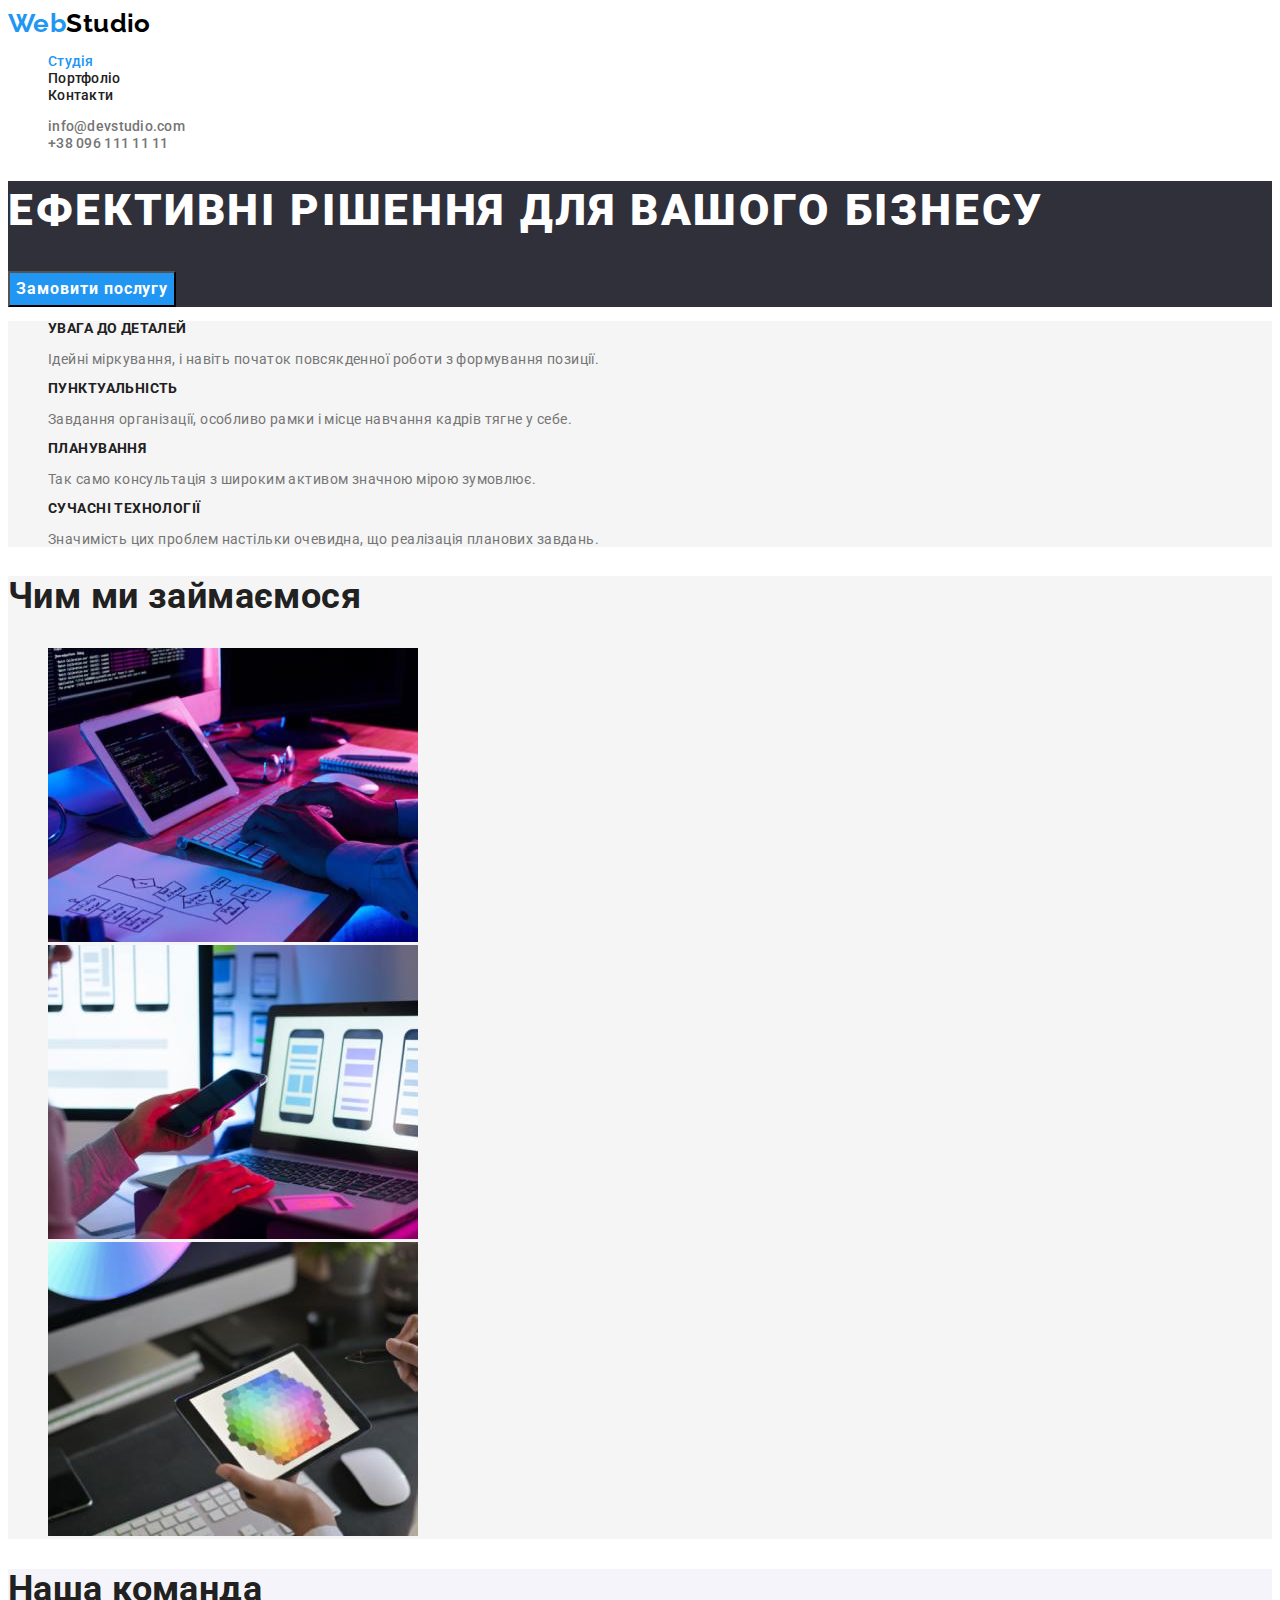
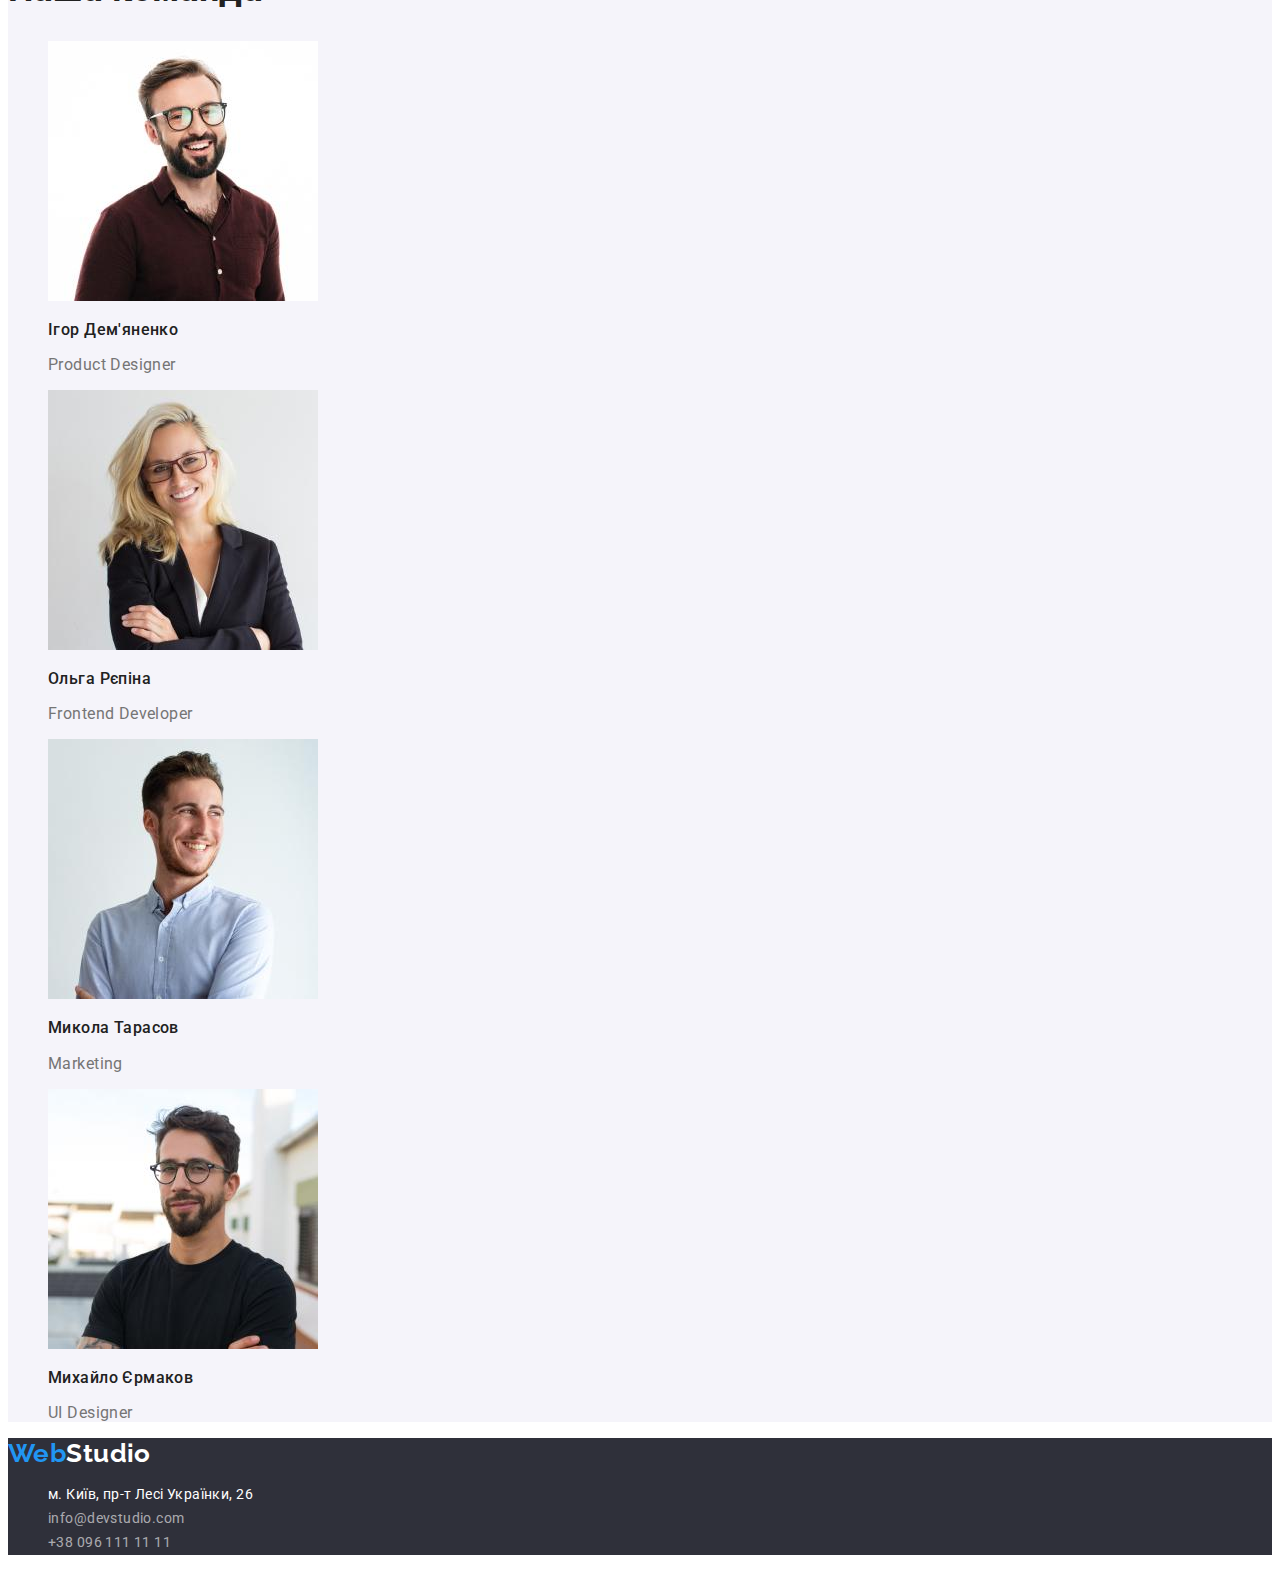
==== index.html @ 2538b4c4 "Added copy from hw-02" ====
<!DOCTYPE html>
<html lang="uk">
  <head>
    <meta charset="UTF-8" />
    <meta http-equiv="X-UA-Compatible" content="IE=edge" />
    <meta name="viewport" content="width=device-width, initial-scale=1.0" />
    <title>WebStudio</title>
    <link rel="stylesheet" href="./css/styles.css" />

    <link rel="preconnect" href="https://fonts.googleapis.com" />
    <link rel="preconnect" href="https://fonts.gstatic.com" crossorigin />
    <link
      href="https://fonts.googleapis.com/css2?family=Raleway:wght@700&family=Roboto:wght@400;500;700;900&display=swap"
      rel="stylesheet"
    />
  </head>
  <body>
    <header>
      <nav>
        <a class="logo" href="./index.html"><span class="logo-accent">Web</span>Studio</a>

        <!-- site-nav -->
        <ul class="site-nav list">
          <li>
            <a class="link site-nav current" href="./index.html">Студія</a>
          </li>
          <li>
            <a class="link" href="./portfolio.html">Портфоліо</a>
          </li>
          <li>
            <a class="link" href="#">Контакти</a>
          </li>
        </ul>
      </nav>

      <ul class="contacts list">
        <li>
          <a class="link" href="info@devstudio.com">info@devstudio.com</a>
        </li>
        <li>
          <a class="link" href="+380961111111">+38 096 111 11 11</a>
        </li>
      </ul>
    </header>
    <main>
      <!-- hero -->
      <section class="hero">
        <h1 class="hero-title">Ефективні рішення для вашого бізнесу</h1>
        <button class="primary-button" type="button">Замовити послугу</button>
      </section>

      <!-- features -->
      <section class="section features">
        <h2 class="section-title visually-hidden">Наші переваги</h2>
        <ul class="feature-list list">
          <li>
            <h3 class="title">Увага до деталей</h3>
            <p>Ідейні міркування, і навіть початок повсякденної роботи з формування позиції.</p>
          </li>
          <li>
            <h3 class="title">Пунктуальність</h3>
            <p>Завдання організації, особливо рамки і місце навчання кадрів тягне у себе.</p>
          </li>
          <li>
            <h3 class="title">Планування</h3>
            <p>Так само консультація з широким активом значною мірою зумовлює.</p>
          </li>
          <li>
            <h3 class="title">Сучасні технології</h3>
            <p>Значимість цих проблем настільки очевидна, що реалізація планових завдань.</p>
          </li>
        </ul>
      </section>
      <!--work-->
      <section class="section work">
        <h2 class="section-title">Чим ми займаємося</h2>
        <ul class="list">
          <li>
            <img src="./images/desktop.jpg" alt="Десктопні додатки" width="370" height="294" />
          </li>
          <li>
            <img src="./images/mobile.jpg" alt="Мобільні додатки" width="370" height="294" />
          </li>
          <li>
            <img src="./images/tablet.jpg" alt="Дизайнерські рішення" width="370" height="294" />
          </li>
        </ul>
      </section>
      <!-- our team -->
      <section class="section team">
        <h2 class="section-title">Наша команда</h2>

        <ul class="team-list list">
          <li>
            <img
              src="./images/man01.jpg"
              alt="Молодий чоловік, шатен з борідкою в окулярах"
              width="270"
              height="260"
            />
            <h3 class="title">Ігор Дем'яненко</h3>
            <p class="profession" lang="en">Product Designer</p>
          </li>

          <li>
            <img
              src="./images/woman02.jpg"
              alt="Молода жінка, блондинка, в окулярах"
              width="270"
              height="260"
            />
            <h3 class="title">Ольга Рєпіна</h3>
            <p class="profession" lang="en">Frontend Developer</p>
          </li>

          <li>
            <img src="./images/man03.jpg" alt="Молодий чоловік, шатен" width="270" height="260" />
            <h3 class="title">Микола Тарасов</h3>
            <p class="profession" lang="en">Marketing</p>
          </li>

          <li>
            <img
              src="./images/man04.jpg"
              alt="Молодий чоловік, брюнет з борідкою в окулярах"
              width="270"
              height="260"
            />
            <h3 class="title">Михайло Єрмаков</h3>
            <p class="profession" lang="en">UI Designer</p>
          </li>
        </ul>
      </section>
    </main>

    <footer class="footer">
      <a class="logo" href="./index.html"><span class="logo-accent">Web</span><span class="logo-foo">Studio<span/></a>

      <address>
        <ul class="contacts-foo list">
          <li>
            <a class="address"
              href="https://goo.gl/maps/CPtrU1FHBa2aNyZL9"
              target="_blank"
              rel="noopener noreferrer nofollow"
              >м. Київ, пр-т Лесі Українки, 26</a
            >
          </li>
          <li>
            <a class="contacts" href="info@devstudio.com">info@devstudio.com</a>
          </li>
          <li>
            <a class="contacts" href="+380961111111">+38 096 111 11 11</a>
          </li>
        </ul>
      </address>
    </footer>
  </body>
</html>
---- css/styles.css ----
:root {
    --color-primary :#757575;
    --color-secondary: #212121;
    --color-accent: #2196F3;
    --color-white: #ffffff;
    --color-black: #000000;
    --color-background: #ffffff;
    --color-background-hero: #2F303A;
    --color-background-work: #F5F5F5;
    --color-background-team: #F5F4FA;
}

body {
color: var(--color-primary); 
background-color: var(--color-background);
font-family: 'Roboto', sans-serif;
font-size: 14px;
letter-spacing: 0.03em;
}

.logo {
color: var(--color-black);
font-family: 'Raleway';
font-weight: 700;
font-size: 26px;   
line-height: 1.2;
text-decoration: none;
}
.logo-accent {
color: var(--color-accent)
}
.list {
    list-style: none;
}
/* site-nav */
.site-nav .link {
color: var(--color-secondary);
font-weight: 500;
line-height: 1.14;
letter-spacing: 0.02em;
text-decoration: none;
}
.site-nav .link:hover,
.site-nav .link:focus {
color: var(--color-accent);
}

.site-nav.current { 
 color: var(--color-accent);
}

.contacts .link {
    color: var(--color-primary);
    font-weight: 500;
    line-height: 1.14;
    letter-spacing: 0.02em;
    text-decoration: none;
}
.contacts .link:hover,
.contacts .link:focus {
 color: var(--color-accent);
}
/* section-hero */

.hero {
    background-color:var(--color-background-hero);
}
.hero-title {
    font-weight: 900;
    font-size: 44px;
    line-height: 1.36;
    letter-spacing: 0.06em;
    text-transform: uppercase;
    color: var(--color-white);
}

.primary-button {
    color: var(--color-white);
    background-color: var(--color-accent);
    font-family: inherit;
    font-weight: 700;
    font-size: 16px;
    line-height: 1.88;
    letter-spacing: 0.06em;
    cursor: pointer;
}
.primary-button:hover,
.primary-button:focus {
 background-color: #188CE8;
}

/* sections */

.features {
    background-color: var(--color-background-work);
}
.section-title{
    font-weight: 700;
    font-size: 36px;
    line-height: 1.16;
    color: var(--color-secondary);
}

.feature-list .title {
    font-weight: 700;
    font-size: 14px;
    line-height: 1.14;
    text-transform: uppercase;
    color: var(--color-secondary);
}
.work {
    background-color: var(--color-background-work);
}
.team {
    background-color: var(--color-background-team);
}
.team-list .title {
    font-weight: 500;
    font-size: 16px;
    line-height: 1.2;
    color: var(--color-secondary);
}
.team-list .profession {
    font-size: 16px;
    line-height: 1.2;
    color: var(--color-primary);
}
/* portfolio */
.visually-hidden {
    position: absolute;
    white-space: nowrap;
    width: 1px;
    height: 1px;
    overflow: hidden;
    border: 0;
    padding: 0;
    clip: rect(0 0 0 0);
    clip-path: inset(50%);
    margin: -1px;
}
.buttons {
    font-family: inherit;
    font-weight: 500;
    font-size: 16px;
    line-height: 1.62;
    letter-spacing: inherit;
    color: var(--color-secondary);
    background-color: var(--color-background-team);
    cursor: pointer;
}
.buttons:hover,
.buttons:focus {
    color: var(--color-white);
    background-color: var(--color-accent);
}
.portfolio-list .title {
    font-weight: 700;
    font-size: 18px;
    line-height: 2;
    letter-spacing: 0.06em;
    color: var(--color-secondary);
}
.portfolio-list .project {
    font-size: 16px;
    line-height: 1.88;
    color: var(--color-primary);
}
.portfolio {
    background-color: var(--color-background-work);
}
/* footer */
.footer {
    background-color: var(--color-background-hero);
}
.logo-foo {
color: var(--color-white);
}
.contacts-foo .address {
    font-style:normal;
    color: var(--color-white);
    line-height: 1.7;
    text-decoration: none;
}

.contacts-foo .contacts {
    font-style: normal;
    line-height: 1.7;
    color: rgba(255, 255, 255, 0.6);
    text-decoration: none;
}
.contacts-foo .contacts:hover,
.contacts-foo .contacts:focus {
    color: var(--color-accent);
}
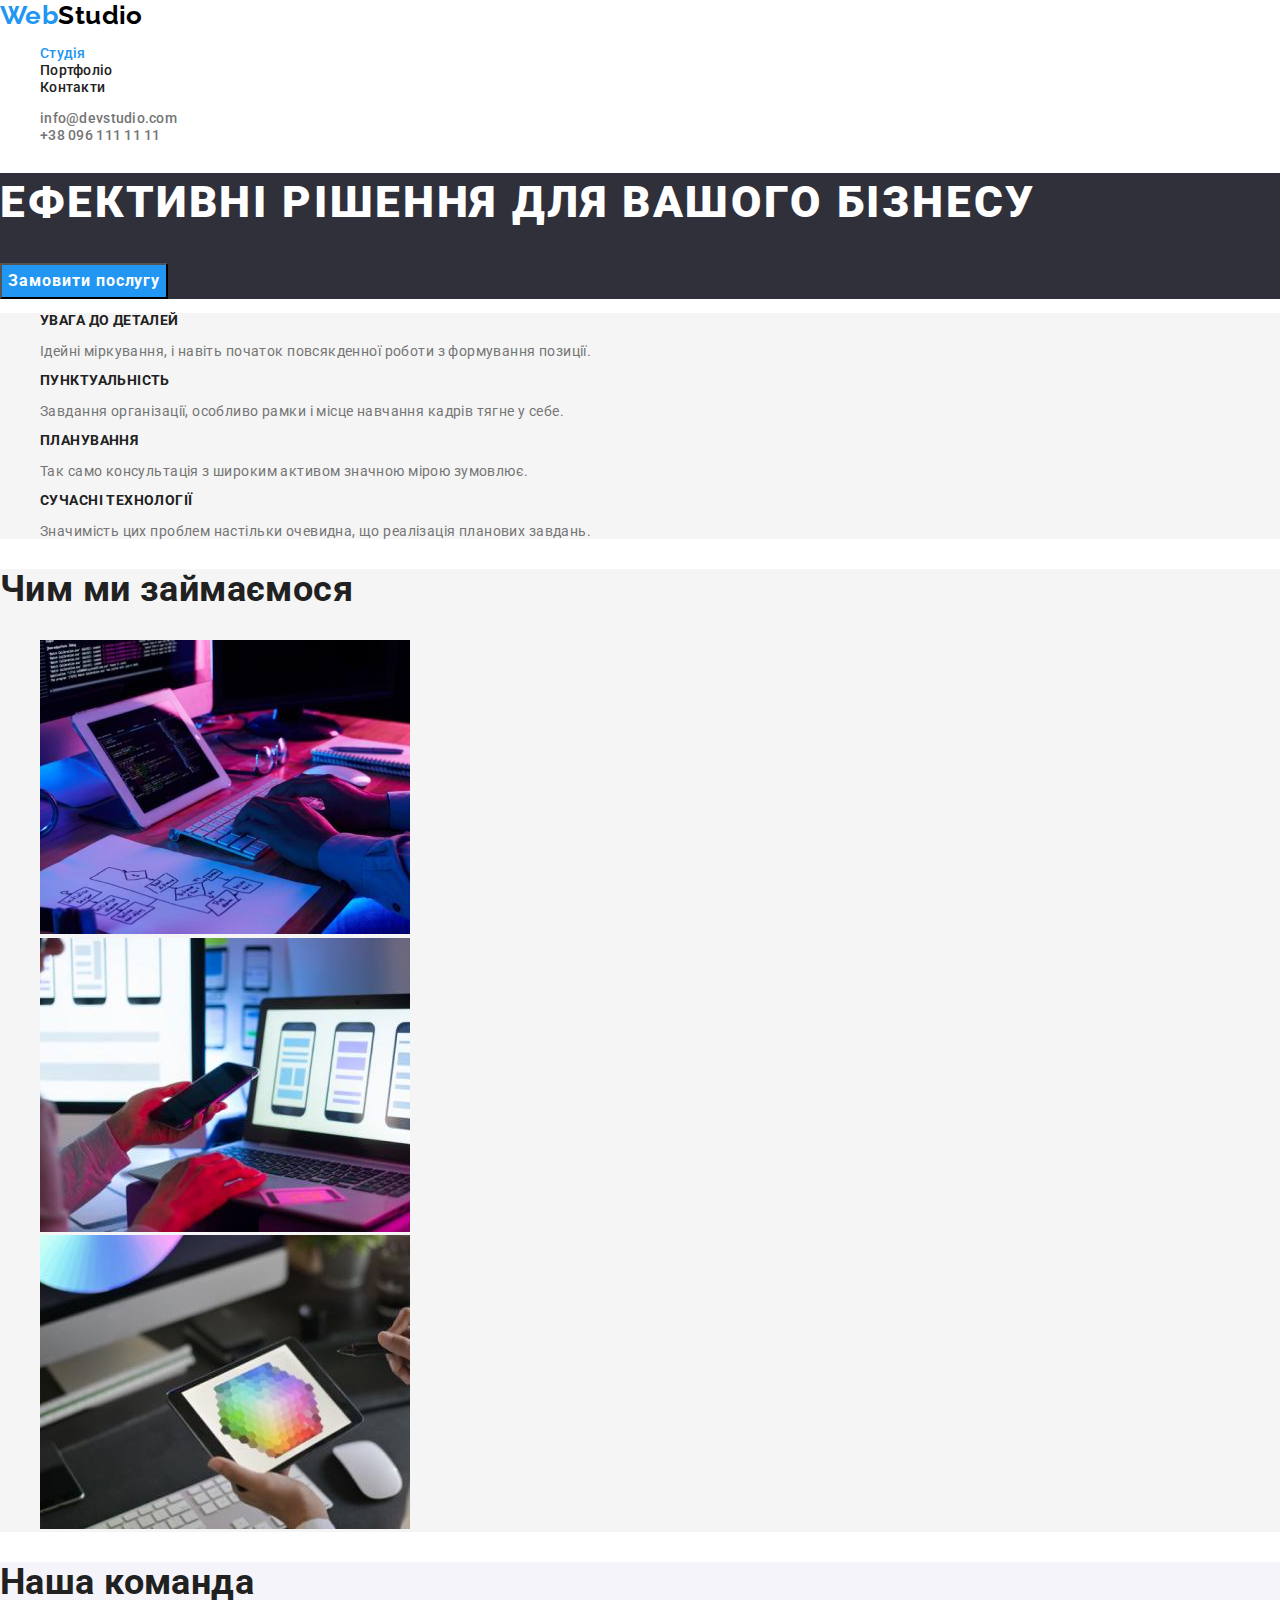
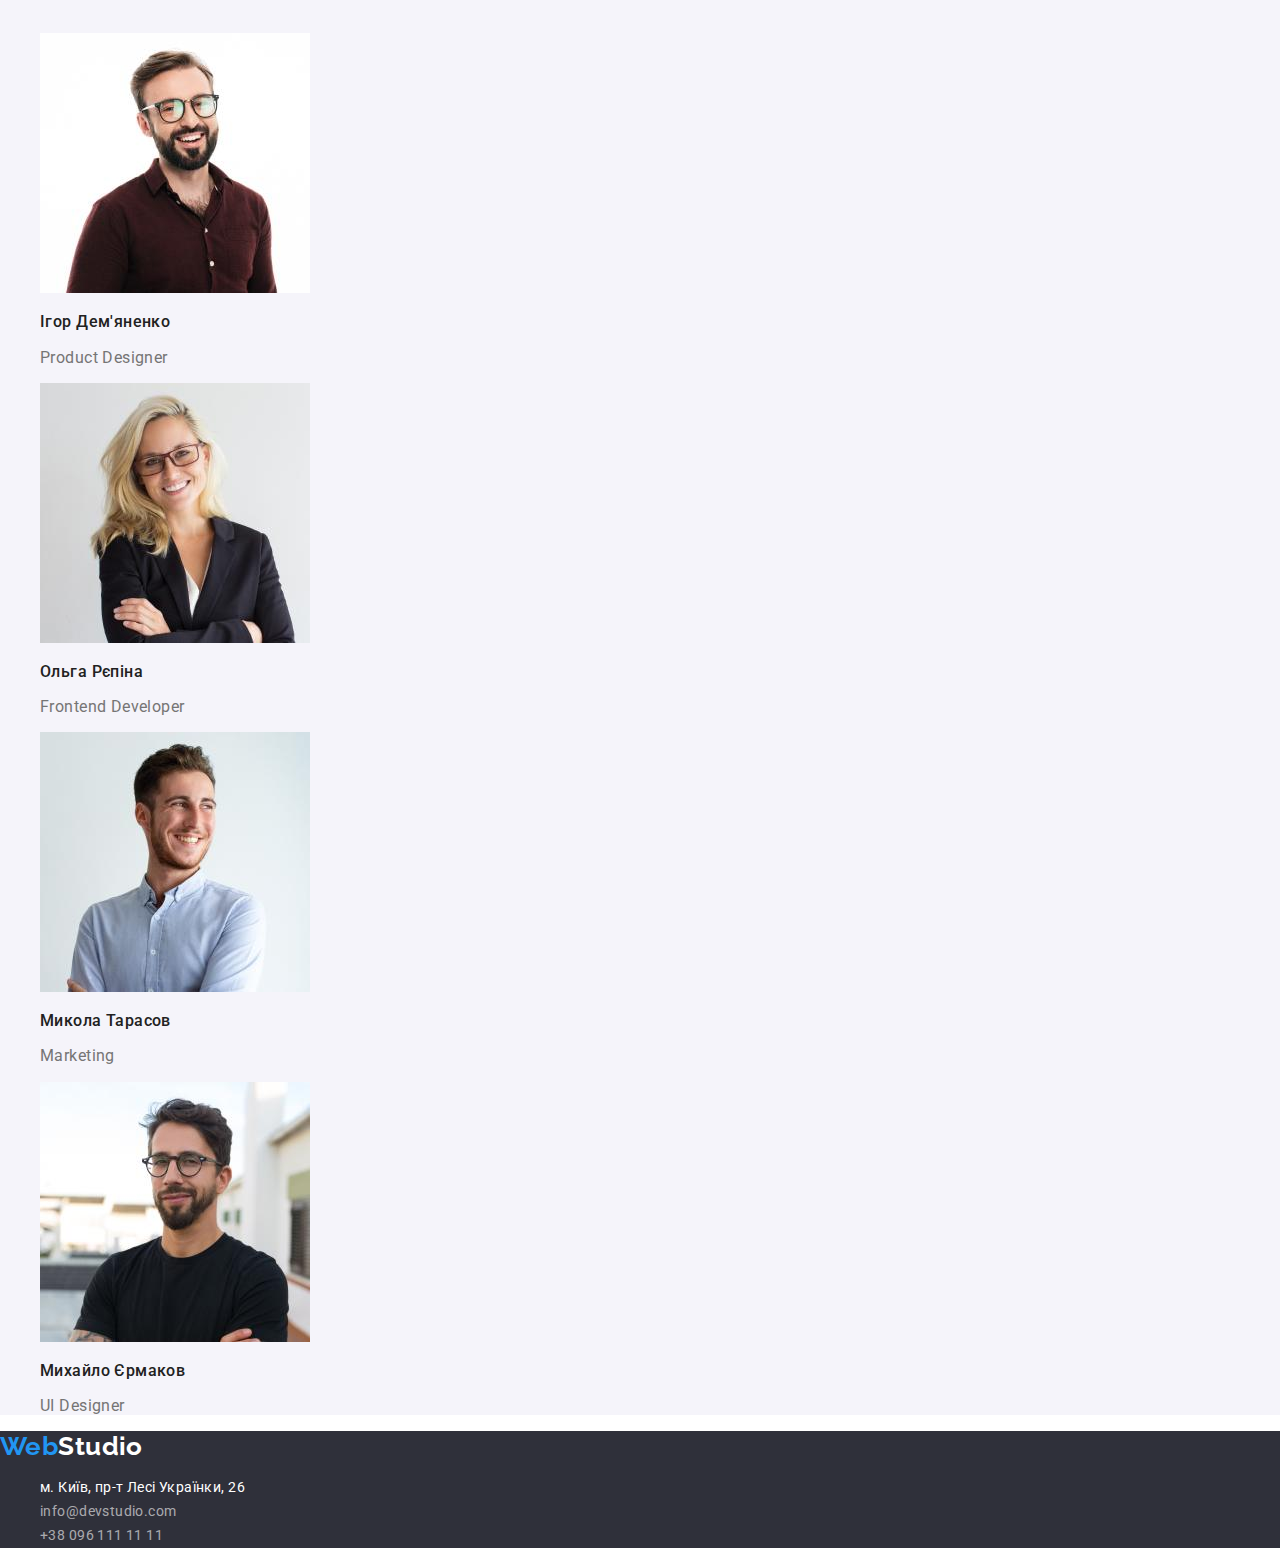
==== commit 4e2af594: "added link normalize" ====
--- a/index.html
+++ b/index.html
@@ -5,6 +5,8 @@
     <meta http-equiv="X-UA-Compatible" content="IE=edge" />
     <meta name="viewport" content="width=device-width, initial-scale=1.0" />
     <title>WebStudio</title>
+    
+    <link rel="stylesheet" href=" https://cdnjs.cloudflare.com/ajax/libs/modern-normalize/1.1.0/modern-normalize.min.css">
     <link rel="stylesheet" href="./css/styles.css" />
 
     <link rel="preconnect" href="https://fonts.googleapis.com" />
@@ -16,6 +18,7 @@
   </head>
   <body>
     <header>
+      <div class="container"> 
       <nav>
         <a class="logo" href="./index.html"><span class="logo-accent">Web</span>Studio</a>
 
@@ -41,7 +44,9 @@
           <a class="link" href="+380961111111">+38 096 111 11 11</a>
         </li>
       </ul>
+    </div> 
     </header>
+    
     <main>
       <!-- hero -->
       <section class="hero">
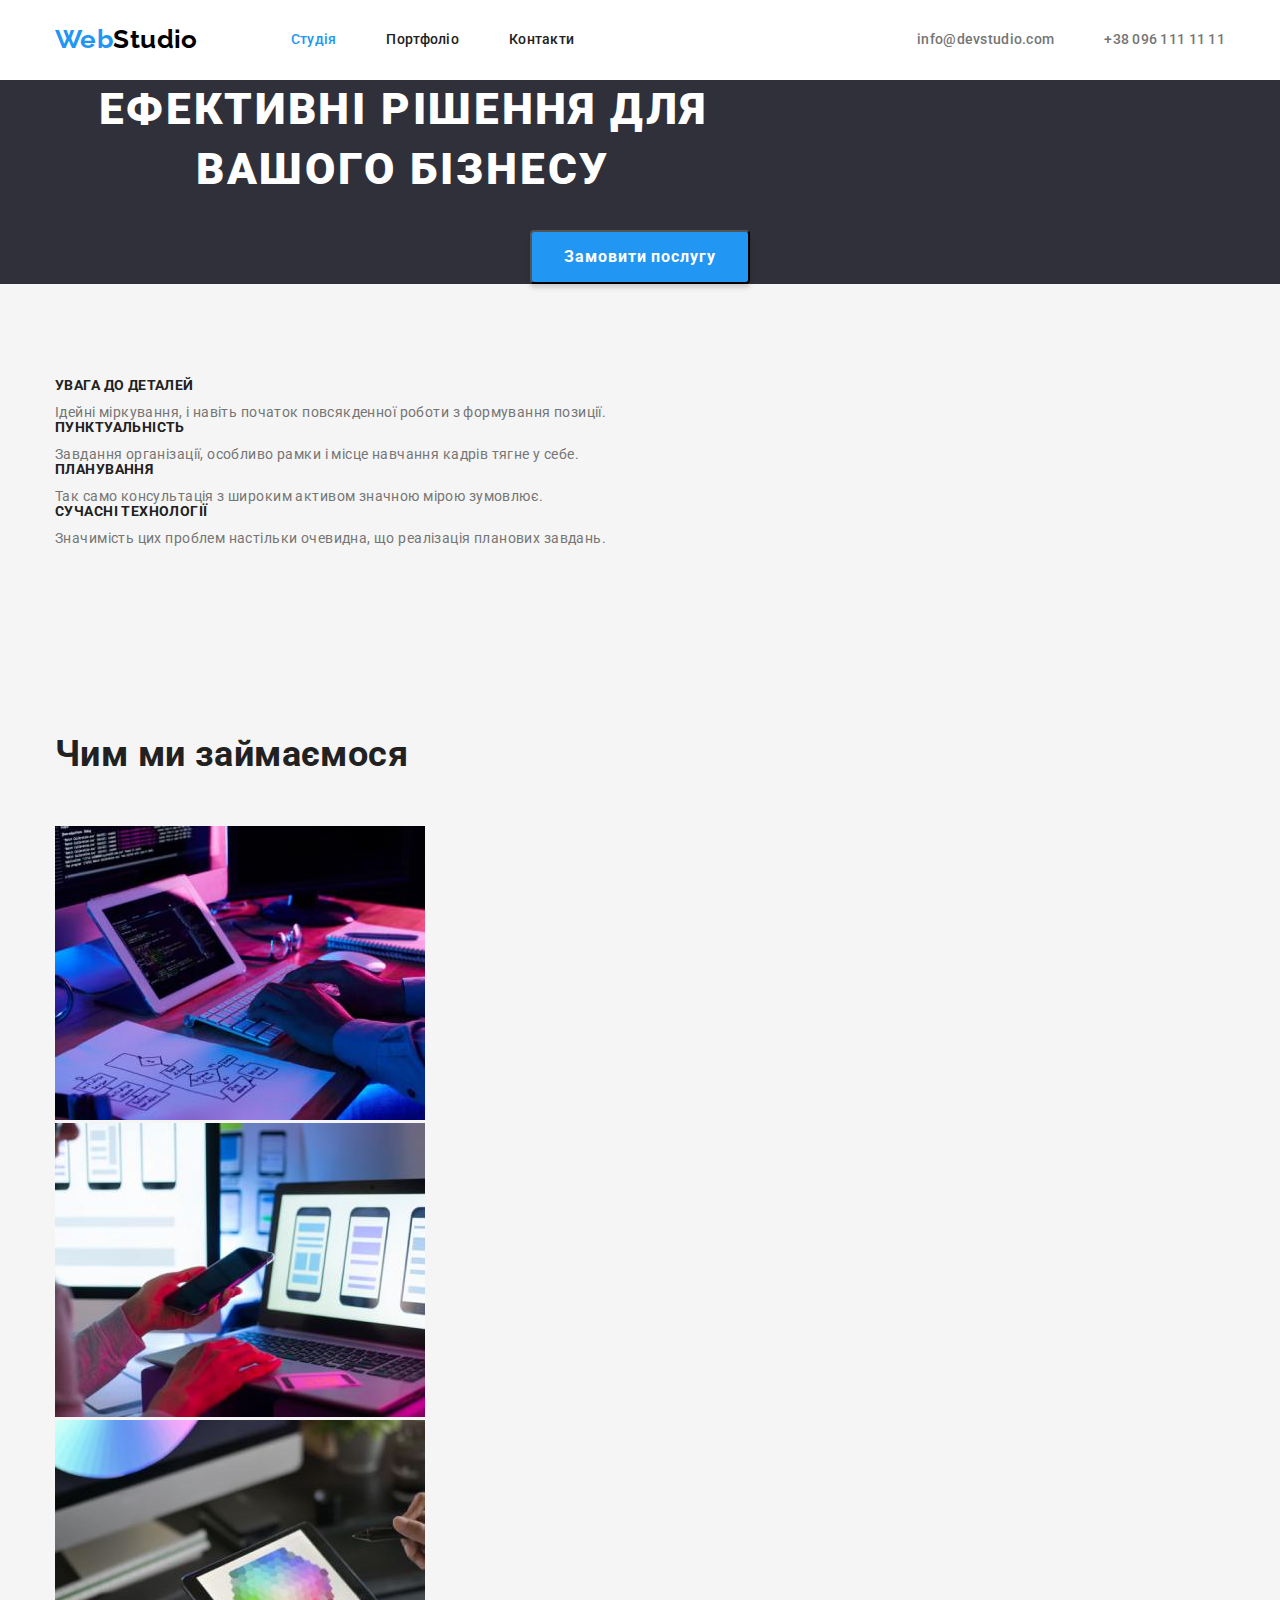
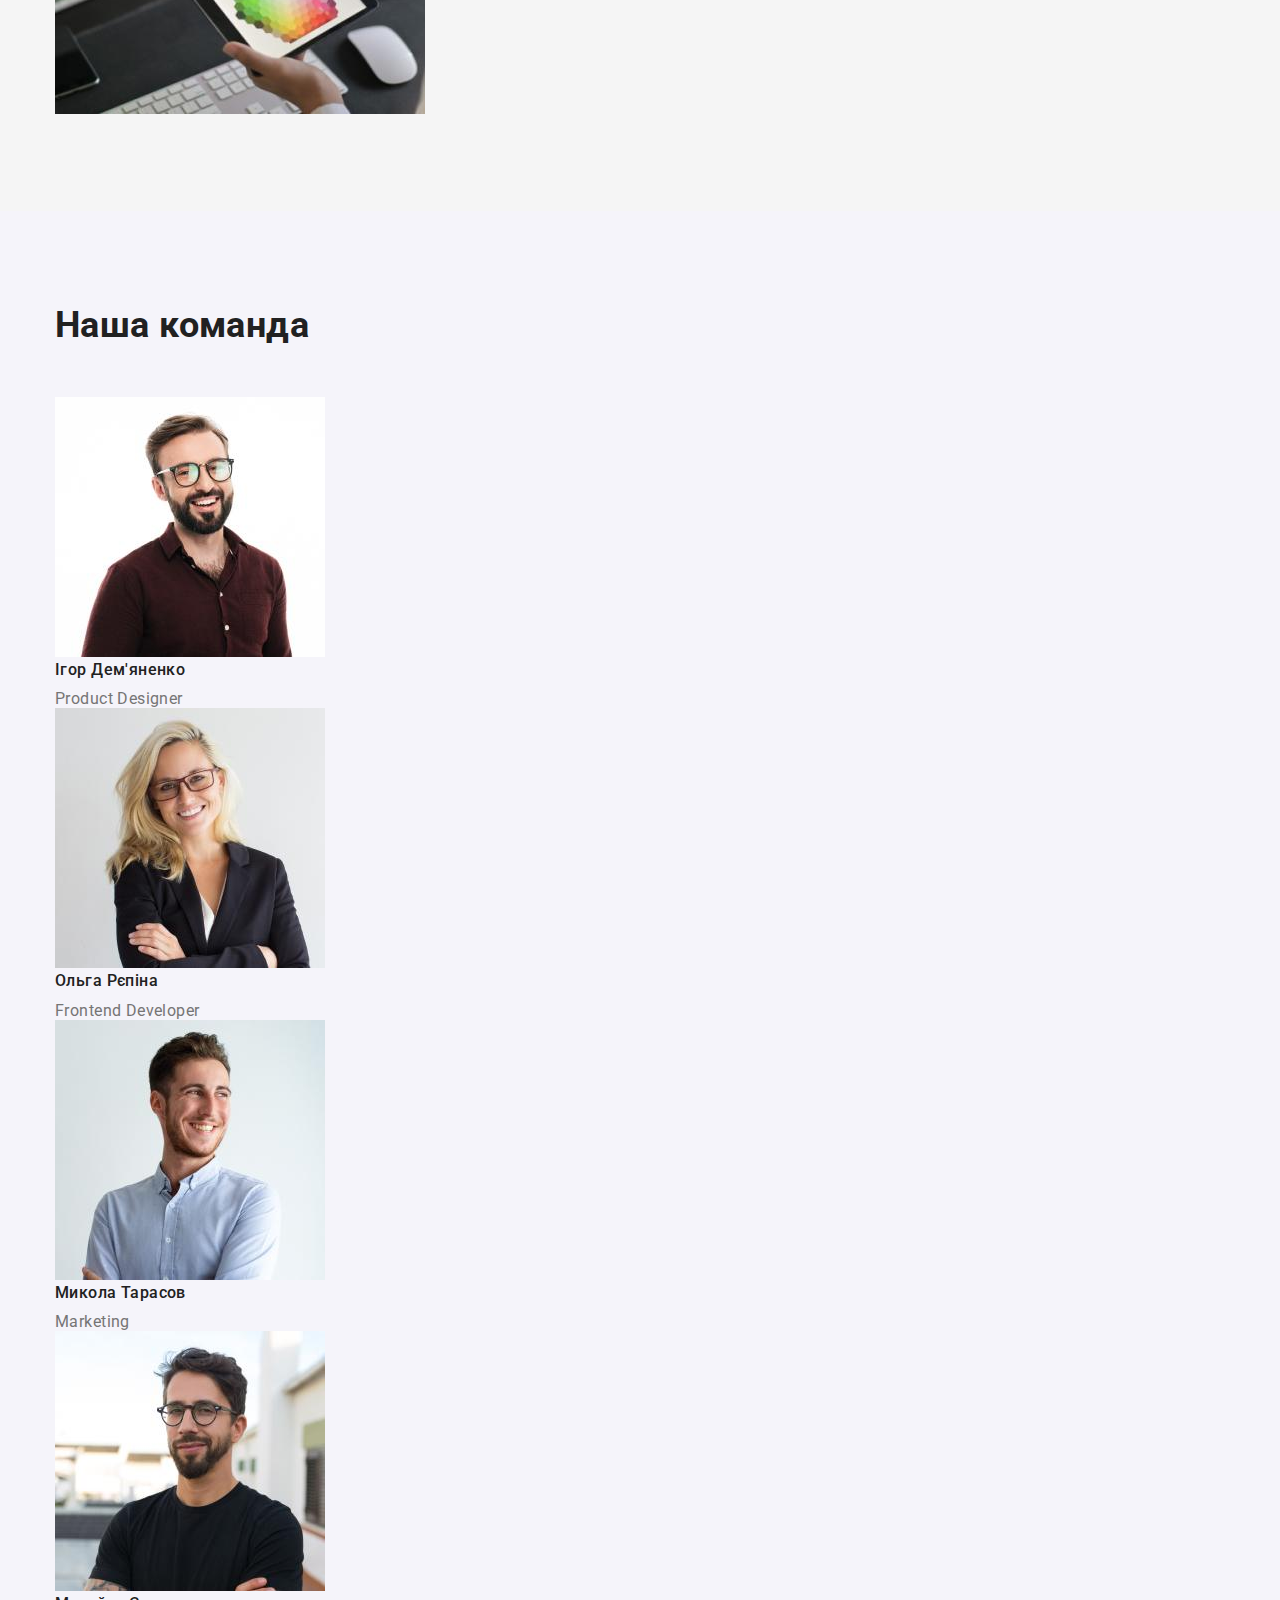
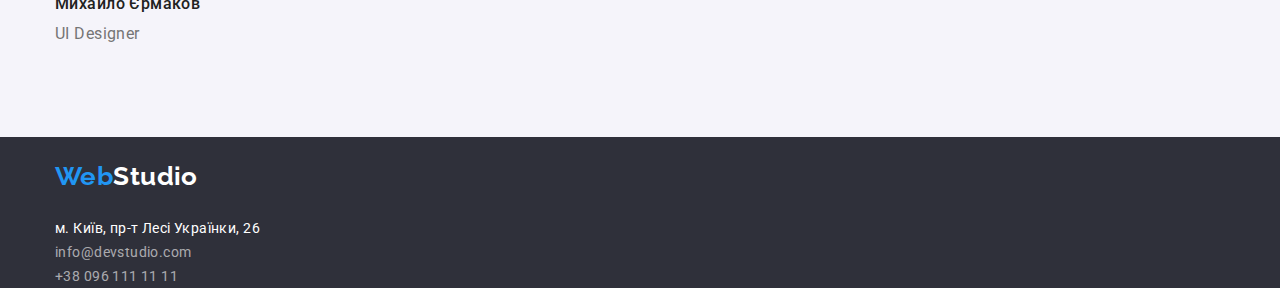
==== commit dbf1b7c6: "added  flexbox" ====
--- a/index.html
+++ b/index.html
@@ -5,8 +5,11 @@
     <meta http-equiv="X-UA-Compatible" content="IE=edge" />
     <meta name="viewport" content="width=device-width, initial-scale=1.0" />
     <title>WebStudio</title>
-    
-    <link rel="stylesheet" href=" https://cdnjs.cloudflare.com/ajax/libs/modern-normalize/1.1.0/modern-normalize.min.css">
+
+    <link
+      rel="stylesheet"
+      href=" https://cdnjs.cloudflare.com/ajax/libs/modern-normalize/1.1.0/modern-normalize.min.css"
+    />
     <link rel="stylesheet" href="./css/styles.css" />
 
     <link rel="preconnect" href="https://fonts.googleapis.com" />
@@ -18,147 +21,190 @@
   </head>
   <body>
     <header>
-      <div class="container"> 
-      <nav>
-        <a class="logo" href="./index.html"><span class="logo-accent">Web</span>Studio</a>
-
-        <!-- site-nav -->
-        <ul class="site-nav list">
-          <li>
-            <a class="link site-nav current" href="./index.html">Студія</a>
-          </li>
-          <li>
-            <a class="link" href="./portfolio.html">Портфоліо</a>
-          </li>
-          <li>
-            <a class="link" href="#">Контакти</a>
-          </li>
-        </ul>
-      </nav>
-
-      <ul class="contacts list">
-        <li>
-          <a class="link" href="info@devstudio.com">info@devstudio.com</a>
-        </li>
-        <li>
-          <a class="link" href="+380961111111">+38 096 111 11 11</a>
-        </li>
-      </ul>
-    </div> 
+      <div class="container">
+        <div class="header-container">
+          <!-- site-nav -->
+          <nav class="header-nav">
+            <a class="logo" href="./index.html"><span class="logo-accent">Web</span>Studio</a>
+
+            <ul class="site-nav list">
+              <li class="item">
+                <a class="link site-nav current" href="./index.html">Студія</a>
+              </li>
+              <li class="item">
+                <a class="link" href="./portfolio.html">Портфоліо</a>
+              </li>
+              <li class="item">
+                <a class="link" href="#">Контакти</a>
+              </li>
+            </ul>
+          </nav>
+          <!-- contacts -->
+          <ul class="contacts list">
+            <li class="item">
+              <a class="link" href="info@devstudio.com">info@devstudio.com</a>
+            </li>
+            <li class="item">
+              <a class="link" href="+380961111111">+38 096 111 11 11</a>
+            </li>
+          </ul>
+        </div>
+      </div>
     </header>
-    
+
     <main>
       <!-- hero -->
       <section class="hero">
-        <h1 class="hero-title">Ефективні рішення для вашого бізнесу</h1>
-        <button class="primary-button" type="button">Замовити послугу</button>
+        <div class="container">
+          <div class="hero-container">
+            <h1 class="hero-title">Ефективні рішення для вашого бізнесу</h1>
+            <button class="primary-button" type="button">Замовити послугу</button>
+          </div>
+        </div>
       </section>
 
       <!-- features -->
       <section class="section features">
-        <h2 class="section-title visually-hidden">Наші переваги</h2>
-        <ul class="feature-list list">
-          <li>
-            <h3 class="title">Увага до деталей</h3>
-            <p>Ідейні міркування, і навіть початок повсякденної роботи з формування позиції.</p>
-          </li>
-          <li>
-            <h3 class="title">Пунктуальність</h3>
-            <p>Завдання організації, особливо рамки і місце навчання кадрів тягне у себе.</p>
-          </li>
-          <li>
-            <h3 class="title">Планування</h3>
-            <p>Так само консультація з широким активом значною мірою зумовлює.</p>
-          </li>
-          <li>
-            <h3 class="title">Сучасні технології</h3>
-            <p>Значимість цих проблем настільки очевидна, що реалізація планових завдань.</p>
-          </li>
-        </ul>
+        <div class="container">
+          <div class="features-container">
+            <h2 class="section-title visually-hidden">Наші переваги</h2>
+            <ul class="feature-list list">
+              <li>
+                <h3 class="title">Увага до деталей</h3>
+                <p class="title-text">
+                  Ідейні міркування, і навіть початок повсякденної роботи з формування позиції.
+                </p>
+              </li>
+              <li>
+                <h3 class="title">Пунктуальність</h3>
+                <p class="title-text">
+                  Завдання організації, особливо рамки і місце навчання кадрів тягне у себе.
+                </p>
+              </li>
+              <li>
+                <h3 class="title">Планування</h3>
+                <p class="title-text">
+                  Так само консультація з широким активом значною мірою зумовлює.
+                </p>
+              </li>
+              <li>
+                <h3 class="title">Сучасні технології</h3>
+                <p class="title-text">
+                  Значимість цих проблем настільки очевидна, що реалізація планових завдань.
+                </p>
+              </li>
+            </ul>
+          </div>
+        </div>
       </section>
       <!--work-->
       <section class="section work">
-        <h2 class="section-title">Чим ми займаємося</h2>
-        <ul class="list">
-          <li>
-            <img src="./images/desktop.jpg" alt="Десктопні додатки" width="370" height="294" />
-          </li>
-          <li>
-            <img src="./images/mobile.jpg" alt="Мобільні додатки" width="370" height="294" />
-          </li>
-          <li>
-            <img src="./images/tablet.jpg" alt="Дизайнерські рішення" width="370" height="294" />
-          </li>
-        </ul>
+        <div class="container">
+          <div class="work-container">
+            <h2 class="section-title">Чим ми займаємося</h2>
+            <ul class="list">
+              <li>
+                <img src="./images/desktop.jpg" alt="Десктопні додатки" width="370" height="294" />
+              </li>
+              <li>
+                <img src="./images/mobile.jpg" alt="Мобільні додатки" width="370" height="294" />
+              </li>
+              <li>
+                <img
+                  src="./images/tablet.jpg"
+                  alt="Дизайнерські рішення"
+                  width="370"
+                  height="294"
+                />
+              </li>
+            </ul>
+          </div>
+        </div>
       </section>
       <!-- our team -->
       <section class="section team">
-        <h2 class="section-title">Наша команда</h2>
-
-        <ul class="team-list list">
-          <li>
-            <img
-              src="./images/man01.jpg"
-              alt="Молодий чоловік, шатен з борідкою в окулярах"
-              width="270"
-              height="260"
-            />
-            <h3 class="title">Ігор Дем'яненко</h3>
-            <p class="profession" lang="en">Product Designer</p>
-          </li>
-
-          <li>
-            <img
-              src="./images/woman02.jpg"
-              alt="Молода жінка, блондинка, в окулярах"
-              width="270"
-              height="260"
-            />
-            <h3 class="title">Ольга Рєпіна</h3>
-            <p class="profession" lang="en">Frontend Developer</p>
-          </li>
-
-          <li>
-            <img src="./images/man03.jpg" alt="Молодий чоловік, шатен" width="270" height="260" />
-            <h3 class="title">Микола Тарасов</h3>
-            <p class="profession" lang="en">Marketing</p>
-          </li>
-
-          <li>
-            <img
-              src="./images/man04.jpg"
-              alt="Молодий чоловік, брюнет з борідкою в окулярах"
-              width="270"
-              height="260"
-            />
-            <h3 class="title">Михайло Єрмаков</h3>
-            <p class="profession" lang="en">UI Designer</p>
-          </li>
-        </ul>
+        <div class="container">
+          <div class="team-container">
+            <h2 class="section-title">Наша команда</h2>
+
+            <ul class="team-list list">
+              <li>
+                <img
+                  src="./images/man01.jpg"
+                  alt="Молодий чоловік, шатен з борідкою в окулярах"
+                  width="270"
+                  height="260"
+                />
+                <h3 class="title">Ігор Дем'яненко</h3>
+                <p class="profession" lang="en">Product Designer</p>
+              </li>
+
+              <li>
+                <img
+                  src="./images/woman02.jpg"
+                  alt="Молода жінка, блондинка, в окулярах"
+                  width="270"
+                  height="260"
+                />
+                <h3 class="title">Ольга Рєпіна</h3>
+                <p class="profession" lang="en">Frontend Developer</p>
+              </li>
+
+              <li>
+                <img
+                  src="./images/man03.jpg"
+                  alt="Молодий чоловік, шатен"
+                  width="270"
+                  height="260"
+                />
+                <h3 class="title">Микола Тарасов</h3>
+                <p class="profession" lang="en">Marketing</p>
+              </li>
+
+              <li>
+                <img
+                  src="./images/man04.jpg"
+                  alt="Молодий чоловік, брюнет з борідкою в окулярах"
+                  width="270"
+                  height="260"
+                />
+                <h3 class="title">Михайло Єрмаков</h3>
+                <p class="profession" lang="en">UI Designer</p>
+              </li>
+            </ul>
+          </div>
+        </div>
       </section>
     </main>
 
     <footer class="footer">
-      <a class="logo" href="./index.html"><span class="logo-accent">Web</span><span class="logo-foo">Studio<span/></a>
-
-      <address>
-        <ul class="contacts-foo list">
-          <li>
-            <a class="address"
-              href="https://goo.gl/maps/CPtrU1FHBa2aNyZL9"
-              target="_blank"
-              rel="noopener noreferrer nofollow"
-              >м. Київ, пр-т Лесі Українки, 26</a
-            >
-          </li>
-          <li>
-            <a class="contacts" href="info@devstudio.com">info@devstudio.com</a>
-          </li>
-          <li>
-            <a class="contacts" href="+380961111111">+38 096 111 11 11</a>
-          </li>
-        </ul>
-      </address>
+      <div class="container">
+        <div class="footer-container">
+          <a class="logo" href="./index.html"
+            ><span class="logo-accent">Web</span><span class="logo-foo">Studio</span></a
+          >
+
+          <address>
+            <ul class="contacts-foo list">
+              <li>
+                <a
+                  class="address"
+                  href="https://goo.gl/maps/CPtrU1FHBa2aNyZL9"
+                  target="_blank"
+                  rel="noopener noreferrer nofollow"
+                  >м. Київ, пр-т Лесі Українки, 26</a
+                >
+              </li>
+              <li>
+                <a class="contacts" href="info@devstudio.com">info@devstudio.com</a>
+              </li>
+              <li>
+                <a class="contacts" href="+380961111111">+38 096 111 11 11</a>
+              </li>
+            </ul>
+          </address>
+        </div>
+      </div>
     </footer>
   </body>
 </html>
--- a/css/styles.css
+++ b/css/styles.css
@@ -11,45 +11,106 @@
 }
 
 body {
-color: var(--color-primary); 
-background-color: var(--color-background);
-font-family: 'Roboto', sans-serif;
-font-size: 14px;
-letter-spacing: 0.03em;
+    color: var(--color-primary); 
+    background-color: var(--color-background);
+    font-family: 'Roboto', sans-serif;
+    font-size: 14px;
+    letter-spacing: 0.03em;
+}
+
+h1,
+h2,
+h3,
+h4,
+h5,
+h6,
+p,
+ul {
+    margin-top: 0;
+    margin-bottom: 0;
+}
+
+.list {
+    padding: 0;
+    margin: 0;
+    list-style: none;
+}
+
+.container {
+    width: 1200px;
+    padding-left: 15px;
+    padding-right: 15px;
+    margin: 0 auto;
+}
+
+.section {
+    padding: 94px 0;
 }
 
 .logo {
-color: var(--color-black);
-font-family: 'Raleway';
-font-weight: 700;
-font-size: 26px;   
-line-height: 1.2;
-text-decoration: none;
+    display: block;
+    padding-top: 24px;
+    padding-bottom: 25px;
+    margin-right: 93px;
+
+    color: var(--color-black);
+    font-family: 'Raleway';
+    font-weight: 700;
+    font-size: 26px;   
+    line-height: 1.2;
+    text-decoration: none;
 }
 .logo-accent {
-color: var(--color-accent)
-}
-.list {
-    list-style: none;
-}
+    color: var(--color-accent)
+}
+
 /* site-nav */
+.header-container {
+    display: flex;
+    align-items: center;
+    justify-content: space-between;
+}
+.header-nav {
+    display: flex;   
+}
+.site-nav {
+    display: flex;
+   
+}
+.site-nav .item:not(:last-child) {
+    margin-right: 50px;
+}
 .site-nav .link {
-color: var(--color-secondary);
-font-weight: 500;
-line-height: 1.14;
-letter-spacing: 0.02em;
-text-decoration: none;
+    display: block;
+    padding-top: 32px;
+    padding-bottom: 32px;
+
+    color: var(--color-secondary);
+    font-weight: 500;
+    line-height: 1.14;
+    letter-spacing: 0.02em;
+    text-decoration: none;
 }
 .site-nav .link:hover,
 .site-nav .link:focus {
-color: var(--color-accent);
+    color: var(--color-accent);
 }
 
 .site-nav.current { 
- color: var(--color-accent);
-}
-
+    color: var(--color-accent);
+}
+
+.contacts {
+    display: flex;
+}
+.contacts .item:not(:last-child) {
+    margin-right: 50px;
+}
 .contacts .link {
+    display: block;
+    padding-top: 32px;
+    padding-bottom: 32px;
+
     color: var(--color-primary);
     font-weight: 500;
     line-height: 1.14;
@@ -58,23 +119,33 @@
 }
 .contacts .link:hover,
 .contacts .link:focus {
- color: var(--color-accent);
+    color: var(--color-accent);
 }
 /* section-hero */
 
 .hero {
     background-color:var(--color-background-hero);
+    text-align: center;
 }
 .hero-title {
+    
     font-weight: 900;
     font-size: 44px;
     line-height: 1.36;
     letter-spacing: 0.06em;
     text-transform: uppercase;
     color: var(--color-white);
+    max-width: 696px;
+    text-align: center;
+    margin-bottom: 30px;
 }
 
 .primary-button {
+    border-radius: 4px;
+    padding: 10px 32px;
+    box-shadow: 0px 4px 4px rgba(0, 0, 0, 0.15);
+    text-align: center;
+
     color: var(--color-white);
     background-color: var(--color-accent);
     font-family: inherit;
@@ -94,11 +165,17 @@
 .features {
     background-color: var(--color-background-work);
 }
+
+.features-container{
+    display: flex;
+    flex-basis: calc((100%-90px/4));
+}
 .section-title{
     font-weight: 700;
     font-size: 36px;
     line-height: 1.16;
     color: var(--color-secondary);
+    margin-bottom: 50px;
 }
 
 .feature-list .title {
@@ -107,10 +184,16 @@
     line-height: 1.14;
     text-transform: uppercase;
     color: var(--color-secondary);
-}
+    margin-bottom: 10px;
+}
+.title {
+
+}
+/* work */
 .work {
     background-color: var(--color-background-work);
 }
+/* team */
 .team {
     background-color: var(--color-background-team);
 }
@@ -119,6 +202,7 @@
     font-size: 16px;
     line-height: 1.2;
     color: var(--color-secondary);
+    margin-bottom: 10px;
 }
 .team-list .profession {
     font-size: 16px;
@@ -138,7 +222,9 @@
     clip-path: inset(50%);
     margin: -1px;
 }
-.buttons {
+.buttons { 
+    border-radius: 4px;
+    padding: 6px 22px;
     font-family: inherit;
     font-weight: 500;
     font-size: 16px;
@@ -147,6 +233,8 @@
     color: var(--color-secondary);
     background-color: var(--color-background-team);
     cursor: pointer;
+    
+    
 }
 .buttons:hover,
 .buttons:focus {
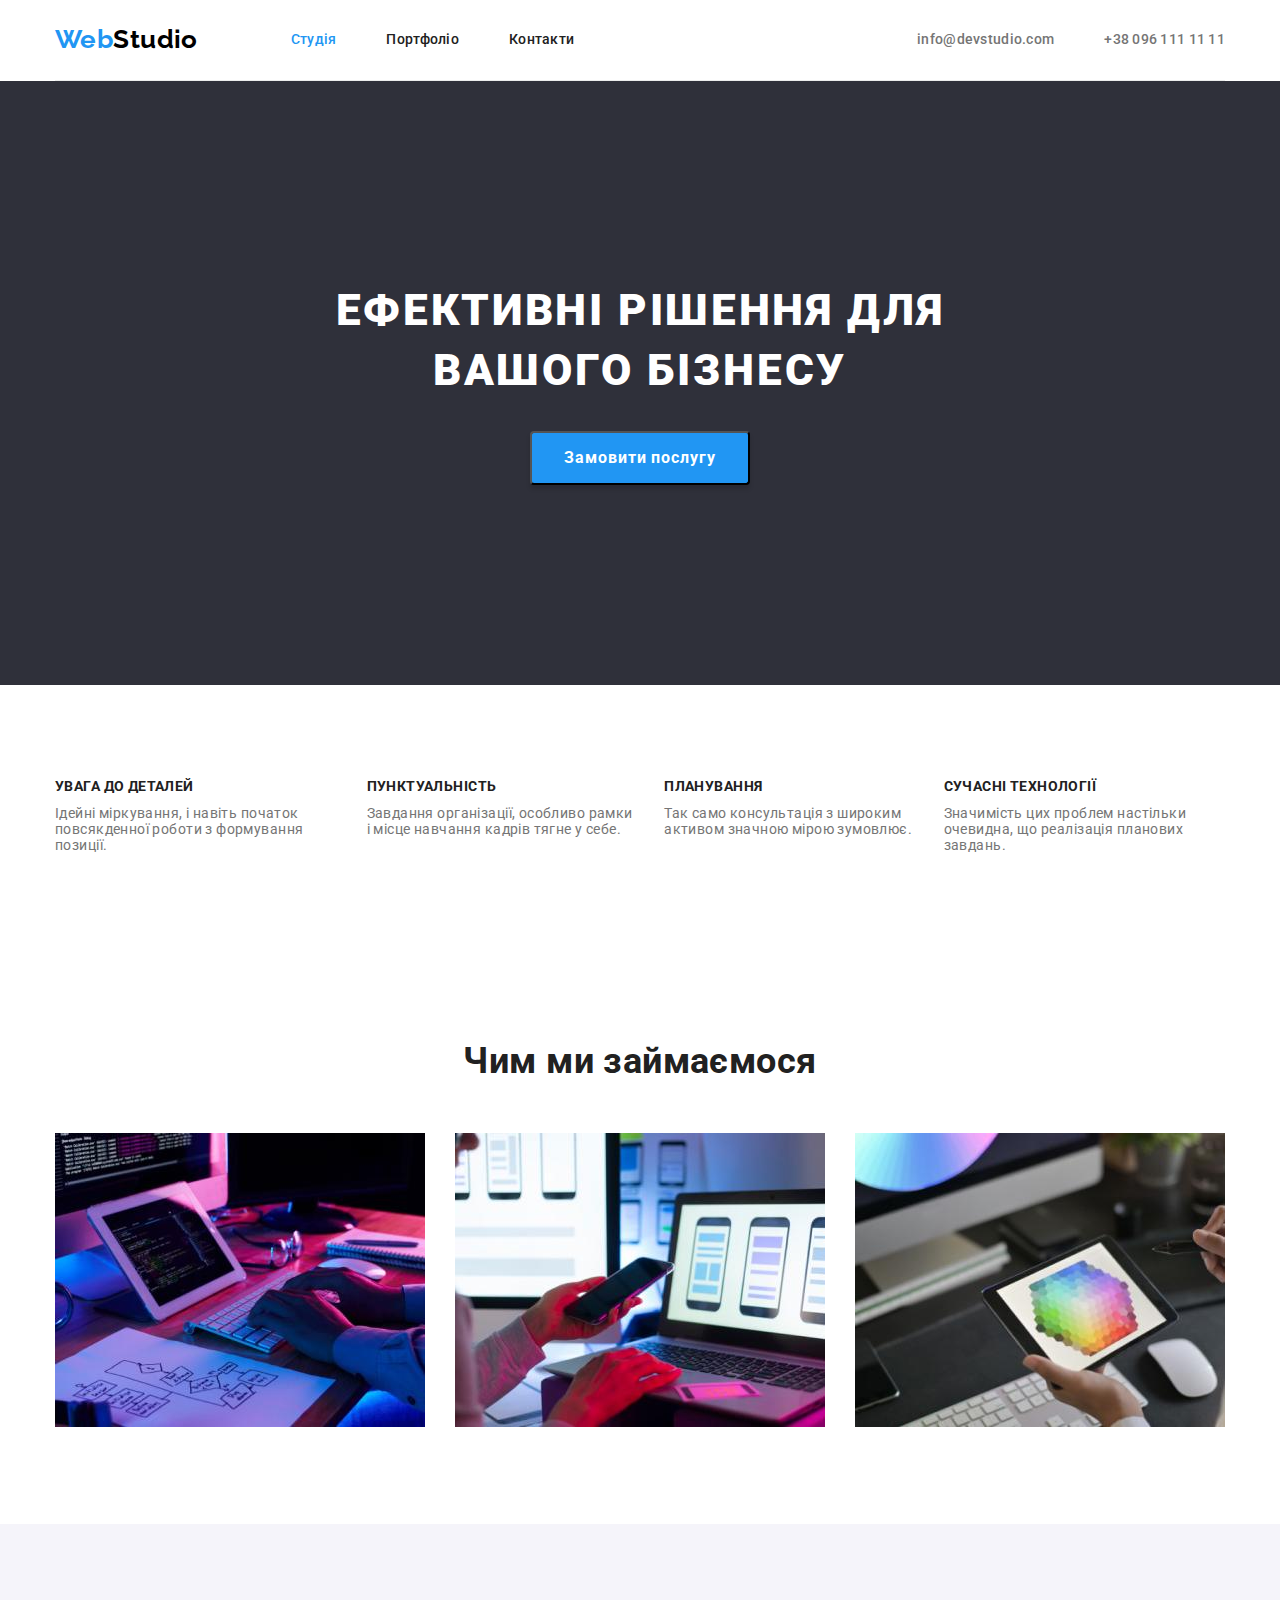
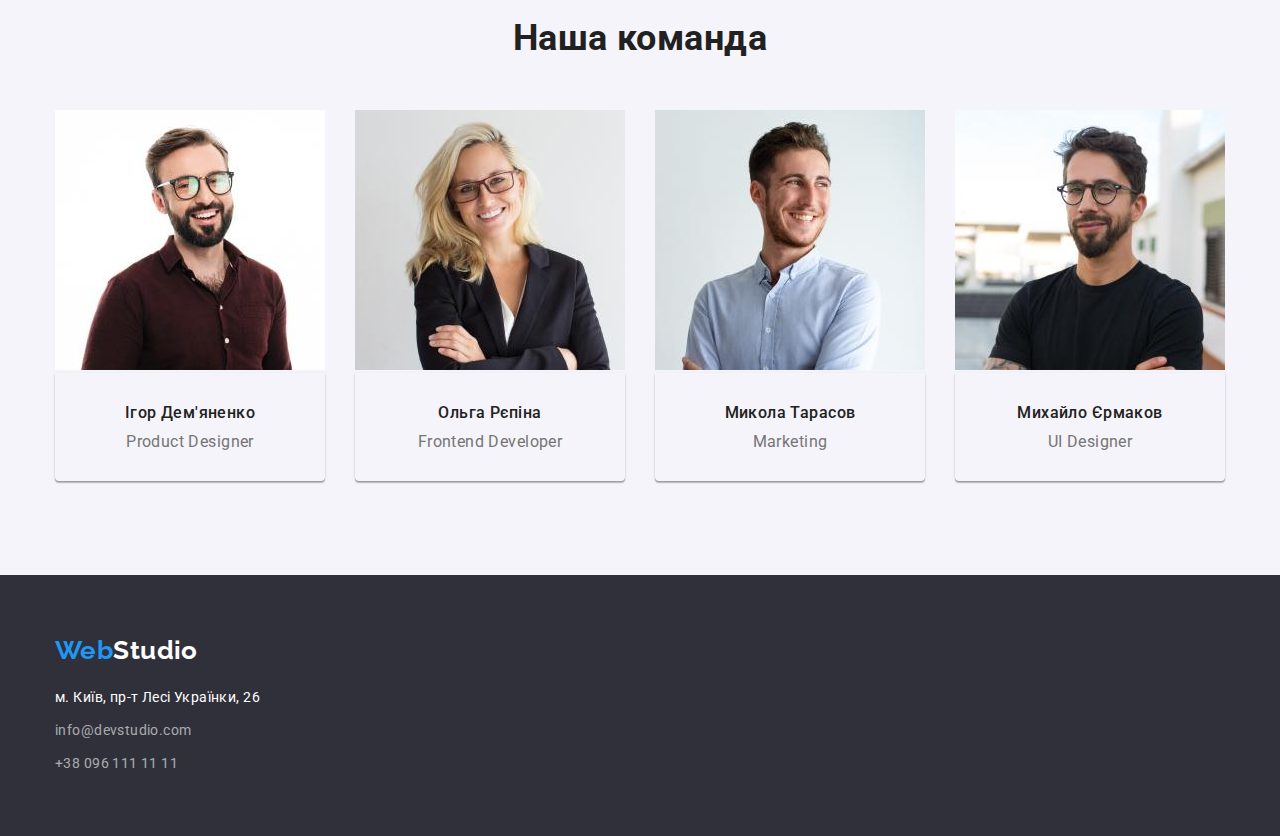
==== commit 2396c079: "finished hw-03" ====
--- a/index.html
+++ b/index.html
@@ -64,7 +64,7 @@
       </section>
 
       <!-- features -->
-      <section class="section features">
+      <section class="section">
         <div class="container">
           <div class="features-container">
             <h2 class="section-title visually-hidden">Наші переваги</h2>
@@ -102,14 +102,14 @@
         <div class="container">
           <div class="work-container">
             <h2 class="section-title">Чим ми займаємося</h2>
-            <ul class="list">
-              <li>
+            <ul class="work-list list">
+              <li class="item">
                 <img src="./images/desktop.jpg" alt="Десктопні додатки" width="370" height="294" />
               </li>
-              <li>
+              <li class="item">
                 <img src="./images/mobile.jpg" alt="Мобільні додатки" width="370" height="294" />
               </li>
-              <li>
+              <li class="item">
                 <img
                   src="./images/tablet.jpg"
                   alt="Дизайнерські рішення"
@@ -135,8 +135,10 @@
                   width="270"
                   height="260"
                 />
-                <h3 class="title">Ігор Дем'яненко</h3>
-                <p class="profession" lang="en">Product Designer</p>
+                <div class="team-card">
+                  <h3 class="title">Ігор Дем'яненко</h3>
+                  <p class="profession" lang="en">Product Designer</p>
+                </div>
               </li>
 
               <li>
@@ -146,8 +148,10 @@
                   width="270"
                   height="260"
                 />
-                <h3 class="title">Ольга Рєпіна</h3>
-                <p class="profession" lang="en">Frontend Developer</p>
+                <div class="team-card">
+                  <h3 class="title">Ольга Рєпіна</h3>
+                  <p class="profession" lang="en">Frontend Developer</p>
+                </div>
               </li>
 
               <li>
@@ -157,8 +161,10 @@
                   width="270"
                   height="260"
                 />
-                <h3 class="title">Микола Тарасов</h3>
-                <p class="profession" lang="en">Marketing</p>
+                <div class="team-card">
+                  <h3 class="title">Микола Тарасов</h3>
+                  <p class="profession" lang="en">Marketing</p>
+                </div>
               </li>
 
               <li>
@@ -168,8 +174,10 @@
                   width="270"
                   height="260"
                 />
-                <h3 class="title">Михайло Єрмаков</h3>
-                <p class="profession" lang="en">UI Designer</p>
+                <div class="team-card">
+                  <h3 class="title">Михайло Єрмаков</h3>
+                  <p class="profession" lang="en">UI Designer</p>
+                </div>
               </li>
             </ul>
           </div>
@@ -180,13 +188,13 @@
     <footer class="footer">
       <div class="container">
         <div class="footer-container">
-          <a class="logo" href="./index.html"
-            ><span class="logo-accent">Web</span><span class="logo-foo">Studio</span></a
+          <a class="logo-footer" href="./index.html"
+            ><span class="logo-accent">Web</span><span class="logo-white">Studio</span></a
           >
 
           <address>
             <ul class="contacts-foo list">
-              <li>
+              <li class="item">
                 <a
                   class="address"
                   href="https://goo.gl/maps/CPtrU1FHBa2aNyZL9"
@@ -195,10 +203,10 @@
                   >м. Київ, пр-т Лесі Українки, 26</a
                 >
               </li>
-              <li>
+              <li class="item">
                 <a class="contacts" href="info@devstudio.com">info@devstudio.com</a>
               </li>
-              <li>
+              <li class="item">
                 <a class="contacts" href="+380961111111">+38 096 111 11 11</a>
               </li>
             </ul>
--- a/css/styles.css
+++ b/css/styles.css
@@ -30,6 +30,12 @@
     margin-bottom: 0;
 }
 
+.img {
+    display: block;
+    max-width: 100%;
+    height: auto;
+}
+
 .list {
     padding: 0;
     margin: 0;
@@ -46,7 +52,7 @@
 .section {
     padding: 94px 0;
 }
-
+/* logo */
 .logo {
     display: block;
     padding-top: 24px;
@@ -69,6 +75,9 @@
     display: flex;
     align-items: center;
     justify-content: space-between;
+
+    border-bottom: 1px solid #ECECEC;
+
 }
 .header-nav {
     display: flex;   
@@ -126,18 +135,23 @@
 .hero {
     background-color:var(--color-background-hero);
     text-align: center;
+    padding-top: 200px;
 }
 .hero-title {
     
+    margin: auto;
+    margin-bottom: 30px; 
+    max-width: 696px;
+
     font-weight: 900;
     font-size: 44px;
     line-height: 1.36;
     letter-spacing: 0.06em;
     text-transform: uppercase;
     color: var(--color-white);
-    max-width: 696px;
-    text-align: center;
-    margin-bottom: 30px;
+   
+    text-align: center;
+    
 }
 
 .primary-button {
@@ -145,6 +159,7 @@
     padding: 10px 32px;
     box-shadow: 0px 4px 4px rgba(0, 0, 0, 0.15);
     text-align: center;
+    margin-bottom: 200px;
 
     color: var(--color-white);
     background-color: var(--color-accent);
@@ -162,13 +177,11 @@
 
 /* sections */
 
-.features {
-    background-color: var(--color-background-work);
-}
-
-.features-container{
-    display: flex;
-    flex-basis: calc((100%-90px/4));
+.feature-list {
+    display: flex;
+    flex-basis: calc((100%-90px)/4);
+    gap: 30px;
+
 }
 .section-title{
     font-weight: 700;
@@ -176,6 +189,7 @@
     line-height: 1.16;
     color: var(--color-secondary);
     margin-bottom: 50px;
+    text-align: center;
 }
 
 .feature-list .title {
@@ -186,30 +200,47 @@
     color: var(--color-secondary);
     margin-bottom: 10px;
 }
-.title {
-
-}
+
 /* work */
-.work {
-    background-color: var(--color-background-work);
-}
+
+.work-list {
+    display: flex;
+    flex-basis: calc((100%-60px)/3);
+    gap: 30px;
+}
+
 /* team */
+
 .team {
     background-color: var(--color-background-team);
 }
+.team-list {
+    display: flex;
+    flex-basis: calc((100%-90px)/4);
+    gap: 30px;
+}
+.team-card {
+    padding: 30px 0;
+    box-shadow: 0px 1px 3px rgba(0, 0, 0, 0.12), 0px 1px 1px rgba(0, 0, 0, 0.14), 0px 2px 1px rgba(0, 0, 0, 0.2);
+    border-radius: 0px 0px 4px 4px;
+    text-align: center;
+}
 .team-list .title {
     font-weight: 500;
     font-size: 16px;
     line-height: 1.2;
     color: var(--color-secondary);
     margin-bottom: 10px;
+
 }
 .team-list .profession {
     font-size: 16px;
     line-height: 1.2;
     color: var(--color-primary);
 }
+
 /* portfolio */
+
 .visually-hidden {
     position: absolute;
     white-space: nowrap;
@@ -223,8 +254,10 @@
     margin: -1px;
 }
 .buttons { 
+    border: none;
     border-radius: 4px;
     padding: 6px 22px;
+
     font-family: inherit;
     font-weight: 500;
     font-size: 16px;
@@ -241,40 +274,83 @@
     color: var(--color-white);
     background-color: var(--color-accent);
 }
+.buttons-list {
+   display: flex; 
+   justify-content: center;
+   margin-bottom: 50px;
+
+}
+.buttons-list .item:not(:last-child) {
+    margin-right: 8px;
+}
+
 .portfolio-list .title {
     font-weight: 700;
     font-size: 18px;
     line-height: 2;
     letter-spacing: 0.06em;
     color: var(--color-secondary);
+    margin-bottom: 4px;
 }
 .portfolio-list .project {
     font-size: 16px;
     line-height: 1.88;
     color: var(--color-primary);
 }
-.portfolio {
-    background-color: var(--color-background-work);
-}
+
+.portfolio-list {
+    display: flex;
+    flex-wrap: wrap;
+    flex-basis: calc((100%-60)/3);
+    gap: 30px;
+}
+
+.portfolio-card {
+    padding: 20px 24px;
+    border: 1px solid #eeeeee;
+    background-color: var(--color-white);
+}
+
 /* footer */
+
 .footer {
     background-color: var(--color-background-hero);
-}
-.logo-foo {
-color: var(--color-white);
+    padding: 60px 0;
+}
+
+.logo-footer {
+    display: block;
+    margin-bottom: 20px;
+
+    font-family: 'Raleway';
+    font-weight: 700;
+    font-size: 26px;
+    line-height: 1.2;
+    text-decoration: none;
+}
+
+.logo-white {
+    color: var(--color-white);
+} 
+.contacts-foo .item:not(:last-child) {
+    margin-bottom: 9px;
+
 }
 .contacts-foo .address {
     font-style:normal;
     color: var(--color-white);
     line-height: 1.7;
     text-decoration: none;
+   
 }
 
 .contacts-foo .contacts {
+    display: block;
     font-style: normal;
     line-height: 1.7;
     color: rgba(255, 255, 255, 0.6);
     text-decoration: none;
+    
 }
 .contacts-foo .contacts:hover,
 .contacts-foo .contacts:focus {
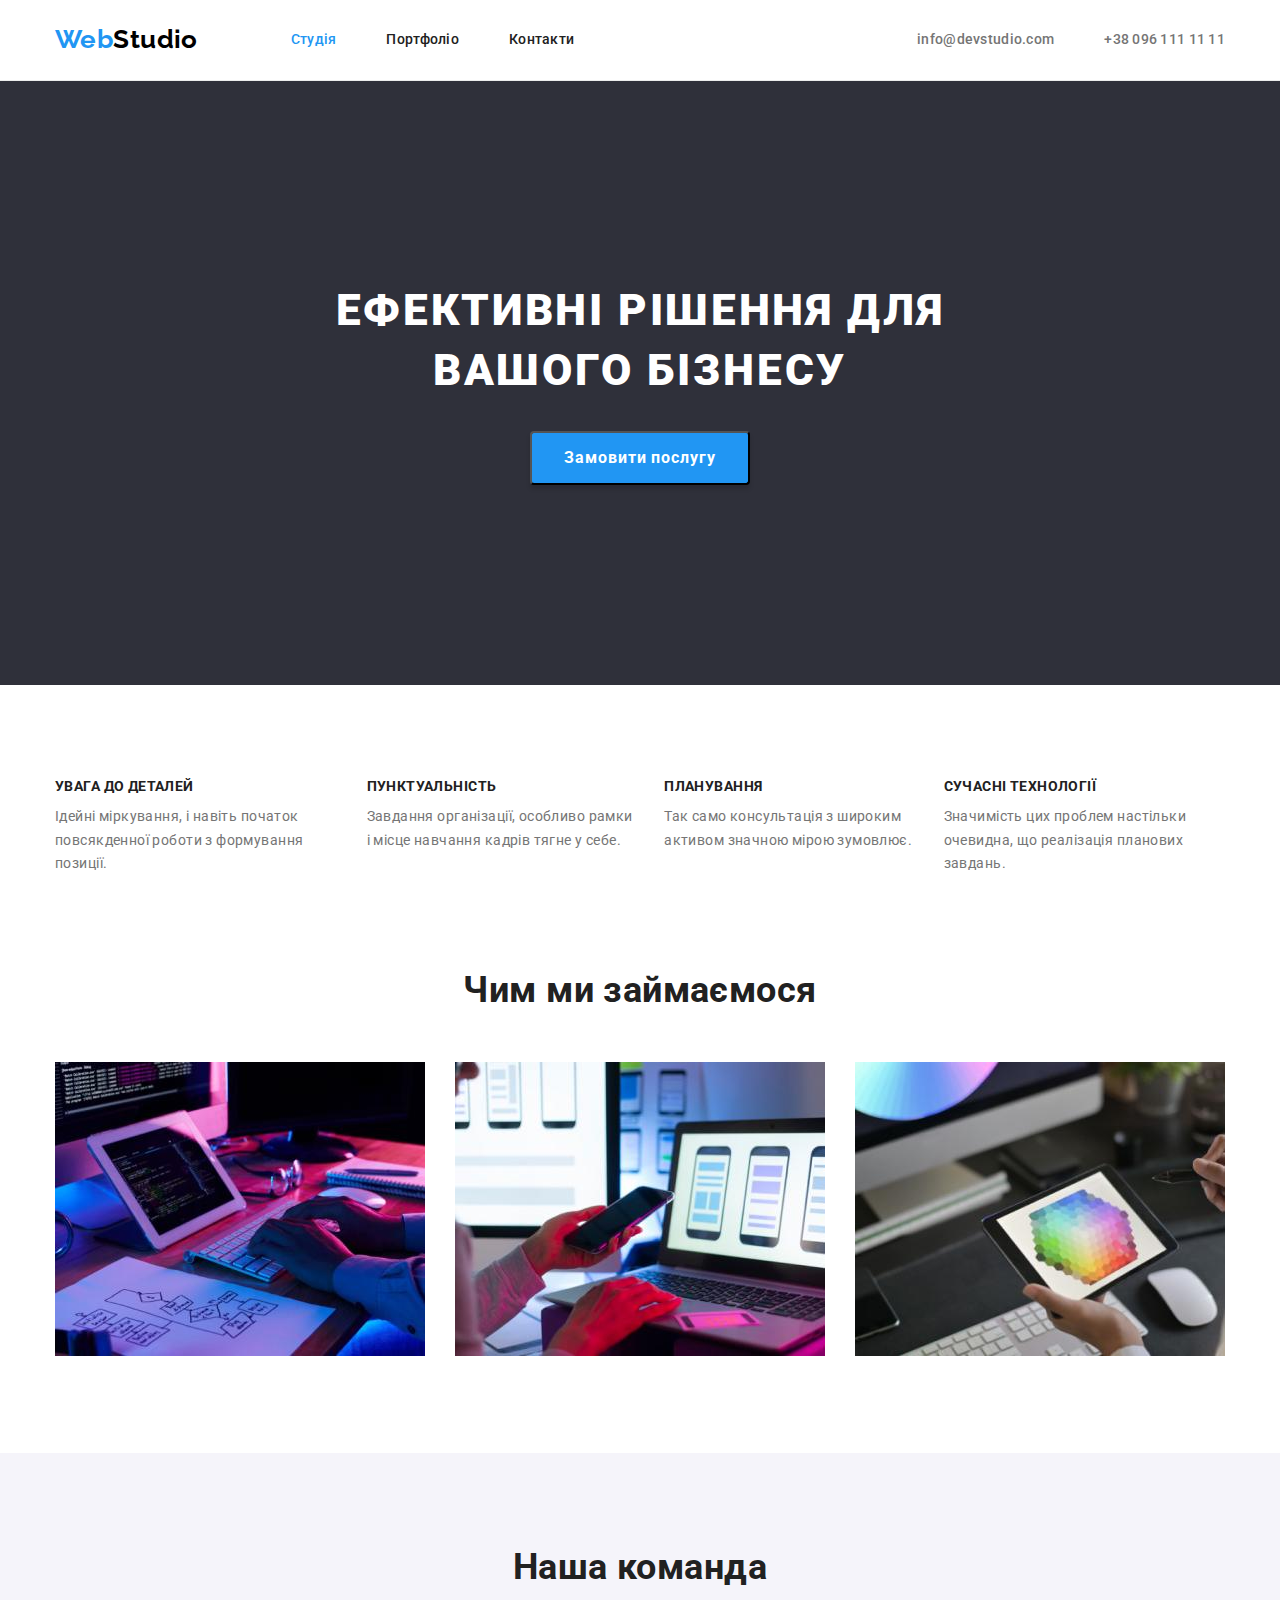
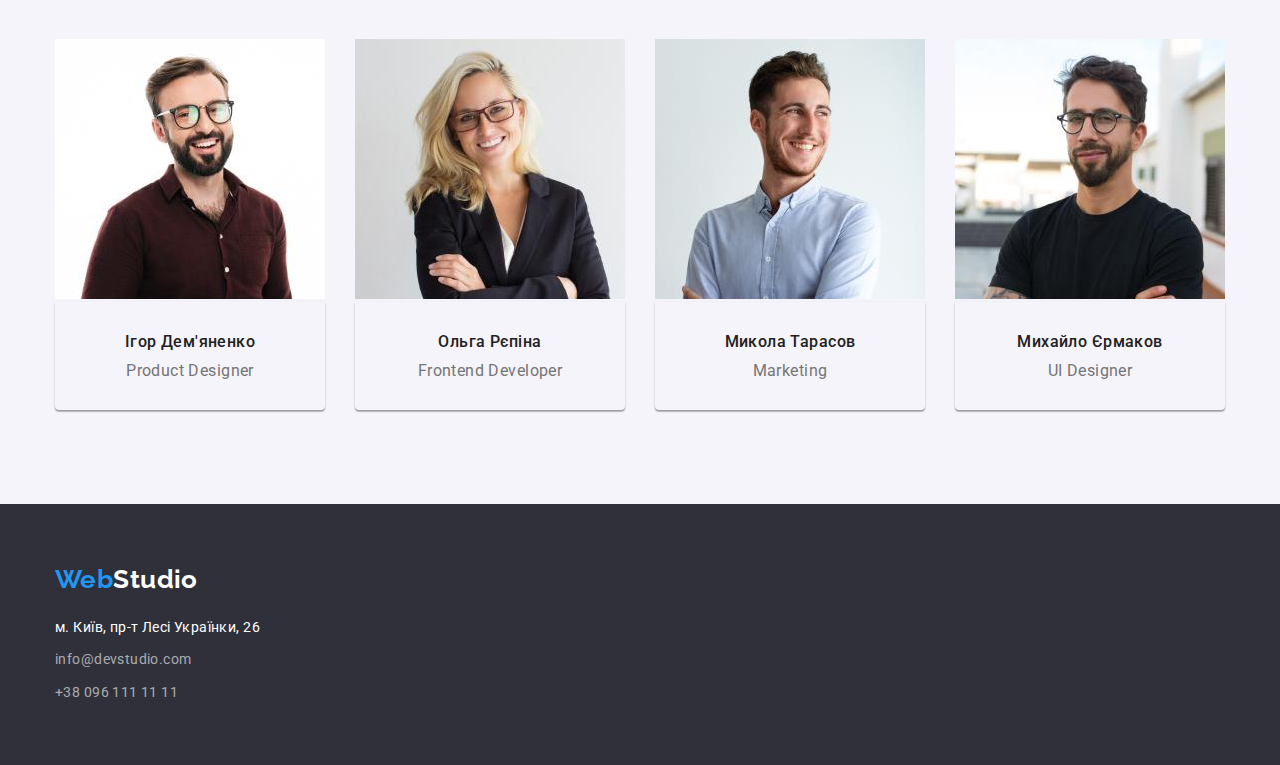
==== commit 88b0c369: "fixed mistakes hw-03" ====
--- a/index.html
+++ b/index.html
@@ -20,7 +20,7 @@
     />
   </head>
   <body>
-    <header>
+    <header class="header">
       <div class="container">
         <div class="header-container">
           <!-- site-nav -->
--- a/css/styles.css
+++ b/css/styles.css
@@ -71,13 +71,15 @@
 }
 
 /* site-nav */
+
+.header {
+border-bottom: 1px solid #ECECEC;
+}
+
 .header-container {
     display: flex;
     align-items: center;
     justify-content: space-between;
-
-    border-bottom: 1px solid #ECECEC;
-
 }
 .header-nav {
     display: flex;   
@@ -135,8 +137,9 @@
 .hero {
     background-color:var(--color-background-hero);
     text-align: center;
-    padding-top: 200px;
-}
+    padding: 200px 0;
+}
+
 .hero-title {
     
     margin: auto;
@@ -159,7 +162,7 @@
     padding: 10px 32px;
     box-shadow: 0px 4px 4px rgba(0, 0, 0, 0.15);
     text-align: center;
-    margin-bottom: 200px;
+    
 
     color: var(--color-white);
     background-color: var(--color-accent);
@@ -200,9 +203,15 @@
     color: var(--color-secondary);
     margin-bottom: 10px;
 }
+.title-text {
+    line-height: 1.7;
+}
 
 /* work */
 
+.work {
+    padding-top: 0;
+}
 .work-list {
     display: flex;
     flex-basis: calc((100%-60px)/3);
@@ -221,6 +230,7 @@
 }
 .team-card {
     padding: 30px 0;
+    border-top: none;
     box-shadow: 0px 1px 3px rgba(0, 0, 0, 0.12), 0px 1px 1px rgba(0, 0, 0, 0.14), 0px 2px 1px rgba(0, 0, 0, 0.2);
     border-radius: 0px 0px 4px 4px;
     text-align: center;
@@ -305,9 +315,11 @@
     gap: 30px;
 }
 
+
 .portfolio-card {
     padding: 20px 24px;
     border: 1px solid #eeeeee;
+    border-top: none;
     background-color: var(--color-white);
 }
 
